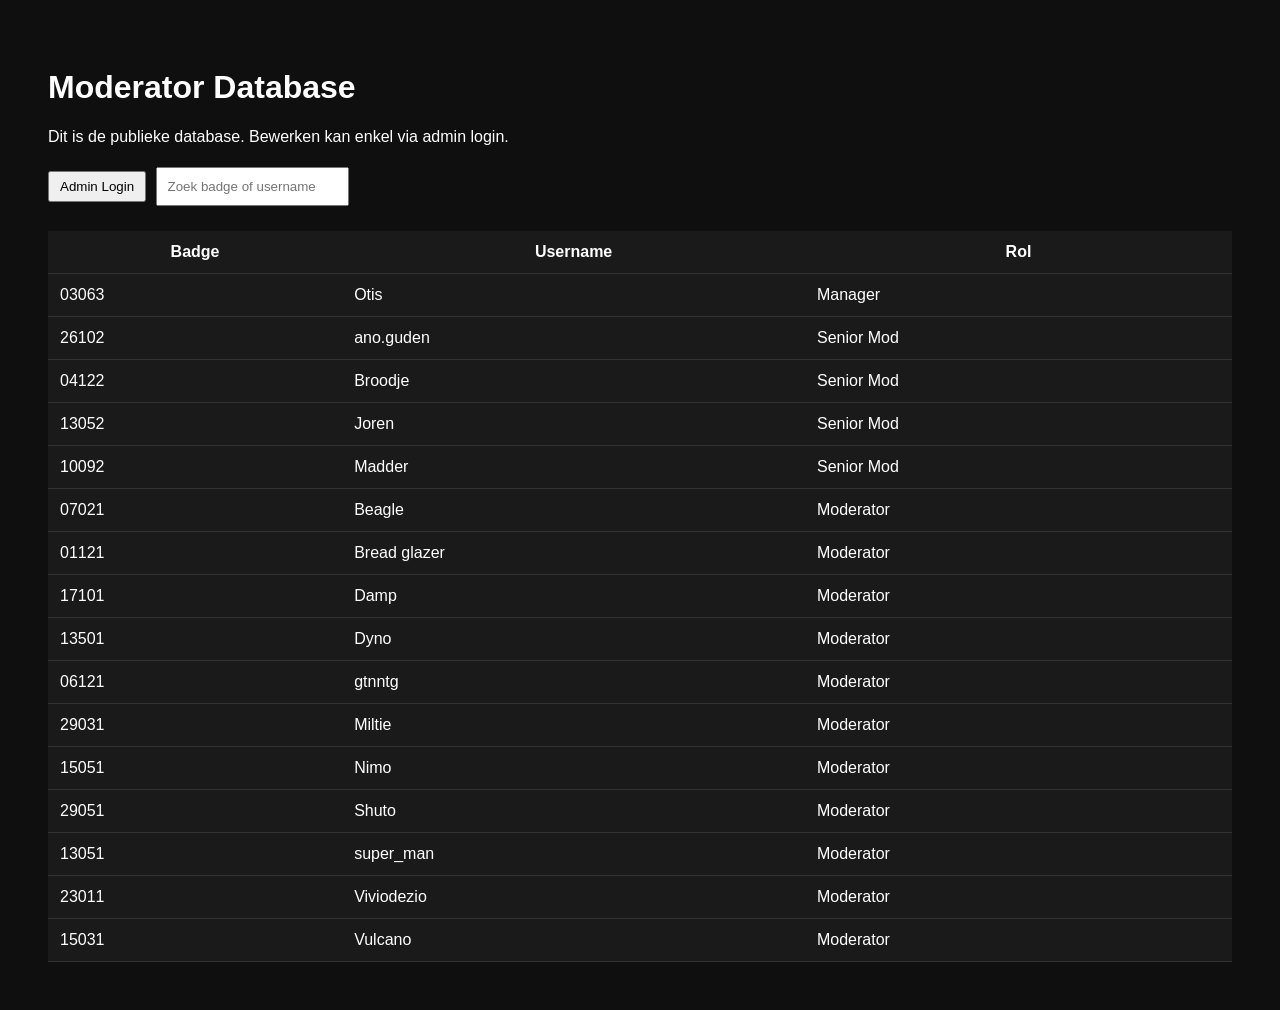
==== index.html @ 13c0901d "Add files via upload" ====
<!DOCTYPE html>
<html lang="nl">
<head>
<meta charset="UTF-8">
<title>Moderator Database</title>
<link rel="stylesheet" href="style.css">
</head>
<body>

<h1>Moderator Database</h1>
<p>Dit is de publieke database. Bewerken kan enkel via admin login.</p>

<button onclick="window.location.href='login.html'">Admin Login</button>

<input type="text" id="search" placeholder="Zoek badge of username">

<table>
<thead>
<tr>
<th>Badge</th>
<th>Username</th>
<th>Rol</th>
</tr>
</thead>
<tbody id="mods">

<tr><td>03063</td><td>Otis</td><td>Manager</td></tr>
<tr><td>26102</td><td>ano.guden</td><td>Senior Mod</td></tr>
<tr><td>04122</td><td>Broodje</td><td>Senior Mod</td></tr>
<tr><td>13052</td><td>Joren</td><td>Senior Mod</td></tr>
<tr><td>10092</td><td>Madder</td><td>Senior Mod</td></tr>
<tr><td>07021</td><td>Beagle</td><td>Moderator</td></tr>
<tr><td>01121</td><td>Bread glazer</td><td>Moderator</td></tr>
<tr><td>17101</td><td>Damp</td><td>Moderator</td></tr>
<tr><td>13501</td><td>Dyno</td><td>Moderator</td></tr>
<tr><td>06121</td><td>gtnntg</td><td>Moderator</td></tr>
<tr><td>29031</td><td>Miltie</td><td>Moderator</td></tr>
<tr><td>15051</td><td>Nimo</td><td>Moderator</td></tr>
<tr><td>29051</td><td>Shuto</td><td>Moderator</td></tr>
<tr><td>13051</td><td>super_man</td><td>Moderator</td></tr>
<tr><td>23011</td><td>Viviodezio</td><td>Moderator</td></tr>
<tr><td>15031</td><td>Vulcano</td><td>Moderator</td></tr>

</tbody>
</table>

<script src="search.js"></script>

</body>
</html>
---- style.css ----
body{
font-family:Arial;
background:#0f0f0f;
color:white;
padding:40px;
}

table{
width:100%;
border-collapse:collapse;
background:#1a1a1a;
margin-top:20px;
}

th,td{
padding:12px;
border-bottom:1px solid #333;
}

button{
padding:6px 10px;
cursor:pointer;
}

input{
padding:10px;
margin:5px;
}
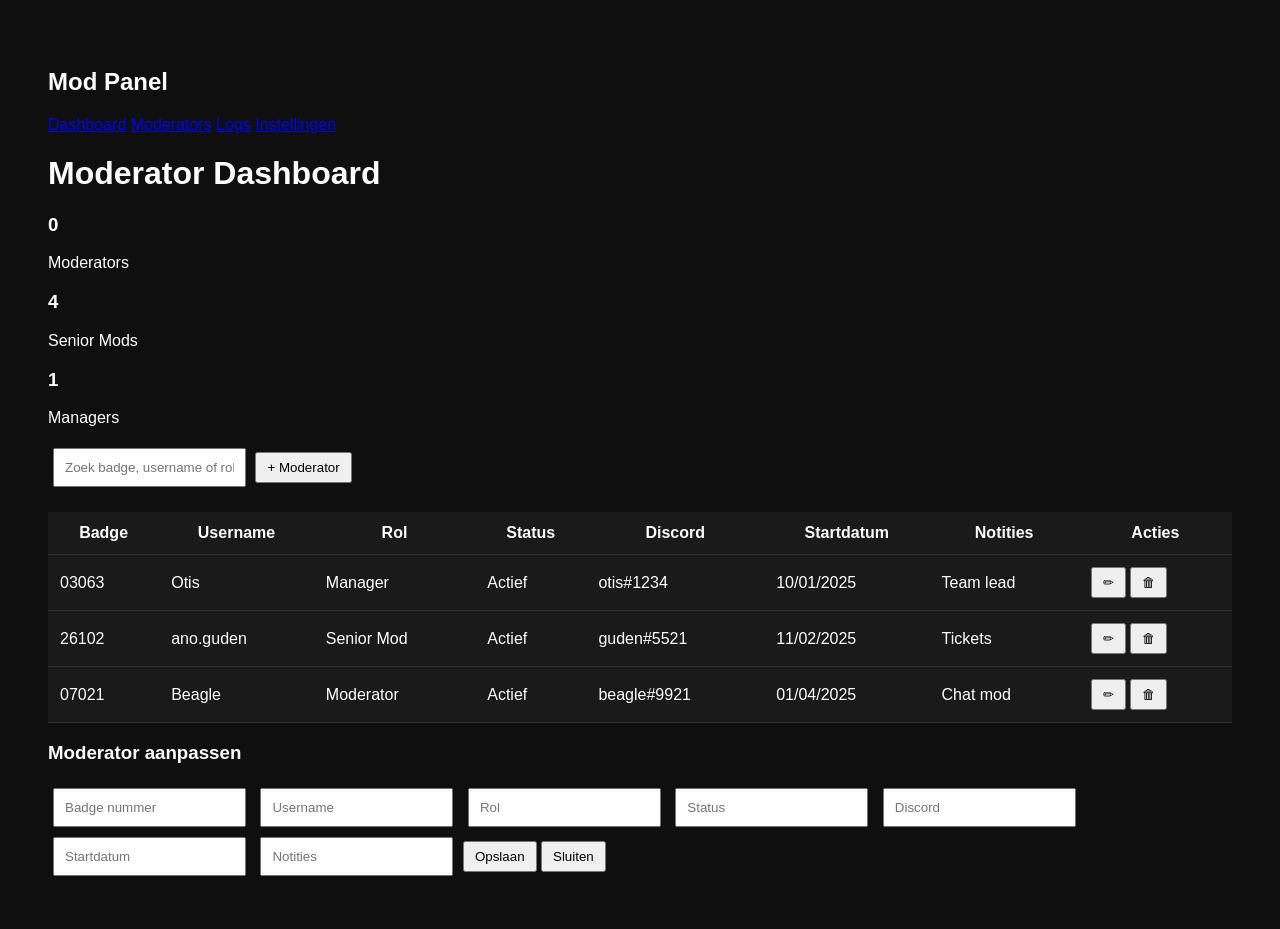
==== commit 1896cd59: "Change title and update dashboard content" ====
--- a/index.html
+++ b/index.html
@@ -2,49 +2,140 @@
 <html lang="nl">
 <head>
 <meta charset="UTF-8">
-<title>Moderator Database</title>
+<title>Moderator Dashboard</title>
 <link rel="stylesheet" href="style.css">
 </head>
+
 <body>
 
-<h1>Moderator Database</h1>
-<p>Dit is de publieke database. Bewerken kan enkel via admin login.</p>
+<div class="sidebar">
+<h2>Mod Panel</h2>
 
-<button onclick="window.location.href='login.html'">Admin Login</button>
+<a href="#">Dashboard</a>
+<a href="#">Moderators</a>
+<a href="#">Logs</a>
+<a href="#">Instellingen</a>
 
-<input type="text" id="search" placeholder="Zoek badge of username">
+</div>
+
+<div class="main">
+
+<h1>Moderator Dashboard</h1>
+
+<div class="stats">
+
+<div class="card">
+<h3 id="modCount">0</h3>
+<p>Moderators</p>
+</div>
+
+<div class="card">
+<h3>4</h3>
+<p>Senior Mods</p>
+</div>
+
+<div class="card">
+<h3>1</h3>
+<p>Managers</p>
+</div>
+
+</div>
+
+<div class="controls">
+
+<input type="text" id="search" placeholder="Zoek badge, username of rol">
+
+<button onclick="openAdd()">+ Moderator</button>
+
+</div>
 
 <table>
+
 <thead>
 <tr>
 <th>Badge</th>
 <th>Username</th>
 <th>Rol</th>
+<th>Status</th>
+<th>Discord</th>
+<th>Startdatum</th>
+<th>Notities</th>
+<th>Acties</th>
 </tr>
 </thead>
+
 <tbody id="mods">
 
-<tr><td>03063</td><td>Otis</td><td>Manager</td></tr>
-<tr><td>26102</td><td>ano.guden</td><td>Senior Mod</td></tr>
-<tr><td>04122</td><td>Broodje</td><td>Senior Mod</td></tr>
-<tr><td>13052</td><td>Joren</td><td>Senior Mod</td></tr>
-<tr><td>10092</td><td>Madder</td><td>Senior Mod</td></tr>
-<tr><td>07021</td><td>Beagle</td><td>Moderator</td></tr>
-<tr><td>01121</td><td>Bread glazer</td><td>Moderator</td></tr>
-<tr><td>17101</td><td>Damp</td><td>Moderator</td></tr>
-<tr><td>13501</td><td>Dyno</td><td>Moderator</td></tr>
-<tr><td>06121</td><td>gtnntg</td><td>Moderator</td></tr>
-<tr><td>29031</td><td>Miltie</td><td>Moderator</td></tr>
-<tr><td>15051</td><td>Nimo</td><td>Moderator</td></tr>
-<tr><td>29051</td><td>Shuto</td><td>Moderator</td></tr>
-<tr><td>13051</td><td>super_man</td><td>Moderator</td></tr>
-<tr><td>23011</td><td>Viviodezio</td><td>Moderator</td></tr>
-<tr><td>15031</td><td>Vulcano</td><td>Moderator</td></tr>
+<tr>
+<td>03063</td>
+<td>Otis</td>
+<td>Manager</td>
+<td>Actief</td>
+<td>otis#1234</td>
+<td>10/01/2025</td>
+<td>Team lead</td>
+<td>
+<button onclick="editRow(this)">✏</button>
+<button onclick="deleteRow(this)">🗑</button>
+</td>
+</tr>
+
+<tr>
+<td>26102</td>
+<td>ano.guden</td>
+<td>Senior Mod</td>
+<td>Actief</td>
+<td>guden#5521</td>
+<td>11/02/2025</td>
+<td>Tickets</td>
+<td>
+<button onclick="editRow(this)">✏</button>
+<button onclick="deleteRow(this)">🗑</button>
+</td>
+</tr>
+
+<tr>
+<td>07021</td>
+<td>Beagle</td>
+<td>Moderator</td>
+<td>Actief</td>
+<td>beagle#9921</td>
+<td>01/04/2025</td>
+<td>Chat mod</td>
+<td>
+<button onclick="editRow(this)">✏</button>
+<button onclick="deleteRow(this)">🗑</button>
+</td>
+</tr>
 
 </tbody>
+
 </table>
 
-<script src="search.js"></script>
+</div>
+
+<div id="modal" class="modal">
+
+<div class="modalBox">
+
+<h3>Moderator aanpassen</h3>
+
+<input id="badge" placeholder="Badge nummer">
+<input id="username" placeholder="Username">
+<input id="role" placeholder="Rol">
+<input id="status" placeholder="Status">
+<input id="discord" placeholder="Discord">
+<input id="date" placeholder="Startdatum">
+<input id="notes" placeholder="Notities">
+
+<button onclick="save()">Opslaan</button>
+<button onclick="closeModal()">Sluiten</button>
+
+</div>
+
+</div>
+
+<script src="script.js"></script>
 
 </body>
-</html>+</html>
